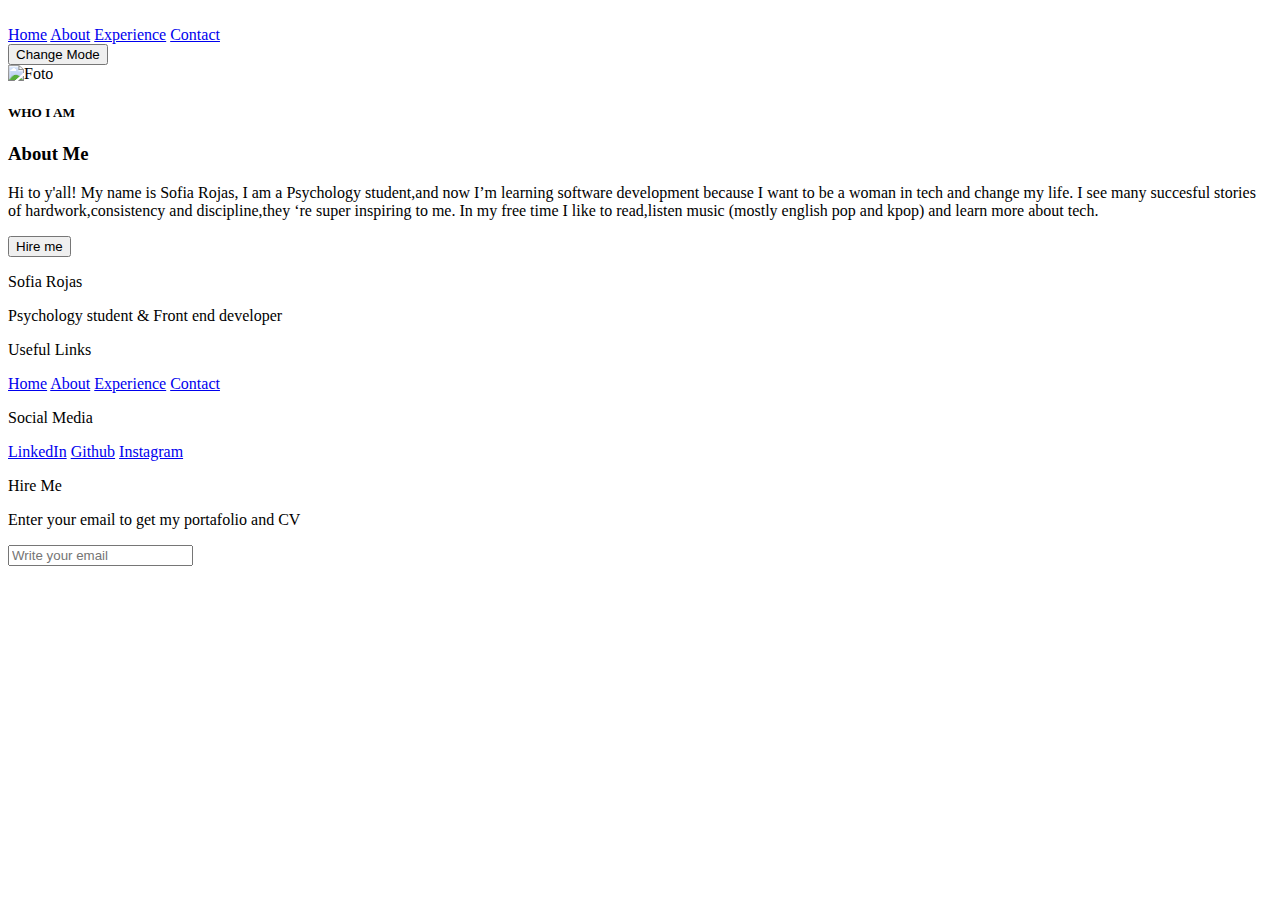
==== about.html @ 379f8c33 "falta js de rick& morty y changemode" ====
<!DOCTYPE html>
<html lang="en">
<head>
    <meta charset="UTF-8">
    <meta http-equiv="X-UA-Compatible" content="IE=edge">
    <meta name="viewport" content="width=device-width, initial-scale=1.0">
    <link rel="stylesheet" href="./CSS/about.css">
    <title>About</title>
</head>
<script src="./js/changemode.js"></script>
<body>
    <header>
        <img src="./img/Frame 7.svg" alt="">
        <nav>
            <a href="./index.html">Home</a>
            <a href="./About.html">About</a>
            <a href="./Experience.html">Experience</a>
            <a href="./Contact.html">Contact</a>
        </nav>
        <button id="change-mode"><a> Change Mode </a></button>
    </header>

    <section class="about">
        <div>
            <img src="./img/imagen.PNG" alt="Foto">
        </div>

        <div>
            <h5 class="whoiam">WHO I AM</h5>
            <h3 class="aboutme">About Me</h3>
            <p class="profile">Hi to y'all! My name is Sofia Rojas, I am a Psychology student,and now I’m learning software development because I want to be a woman in tech and change my life. I see many succesful stories of hardwork,consistency and discipline,they ‘re super inspiring to me. In my free time I like to read,listen music (mostly english pop and kpop) and learn more about tech. </p>

            <button class="hire-me" >Hire me</button>

        </div>

        
    </section>
    <footer>
        <div class="box-dos">
            <p>Sofia Rojas</p>
            <p>Psychology student & Front end developer</p>
        </div>
    
        <div class="box-tres">
            <p>Useful Links</p>
            <li>
                <a href="./index.html">Home</a>
                <a href="./About.html">About</a>
                <a href="./Experience.html">Experience</a>
                <a href="./Contact.html">Contact</a>
            </li>
            </div>
        <div class="box-tres">
            <p>Social Media</p>
            <li>
                <a href="https://www.linkedin.com">LinkedIn</a>
                <a href="https://github.com/">Github</a>
                <a href="https://www.instagram.com/">Instagram</a>
            </li>
        </div>
        <div class="box-tres">
            <p>Hire Me</p>
            <p>Enter your email to get my portafolio and CV</p>
    
            <input class="write-email"  type="text" placeholder="Write your email">
            <a class="send-email" href="/index.html"><img src="./img/Vector (1).svg" alt=""></a>
        </div>
    </footer>
    </body>
    </html>
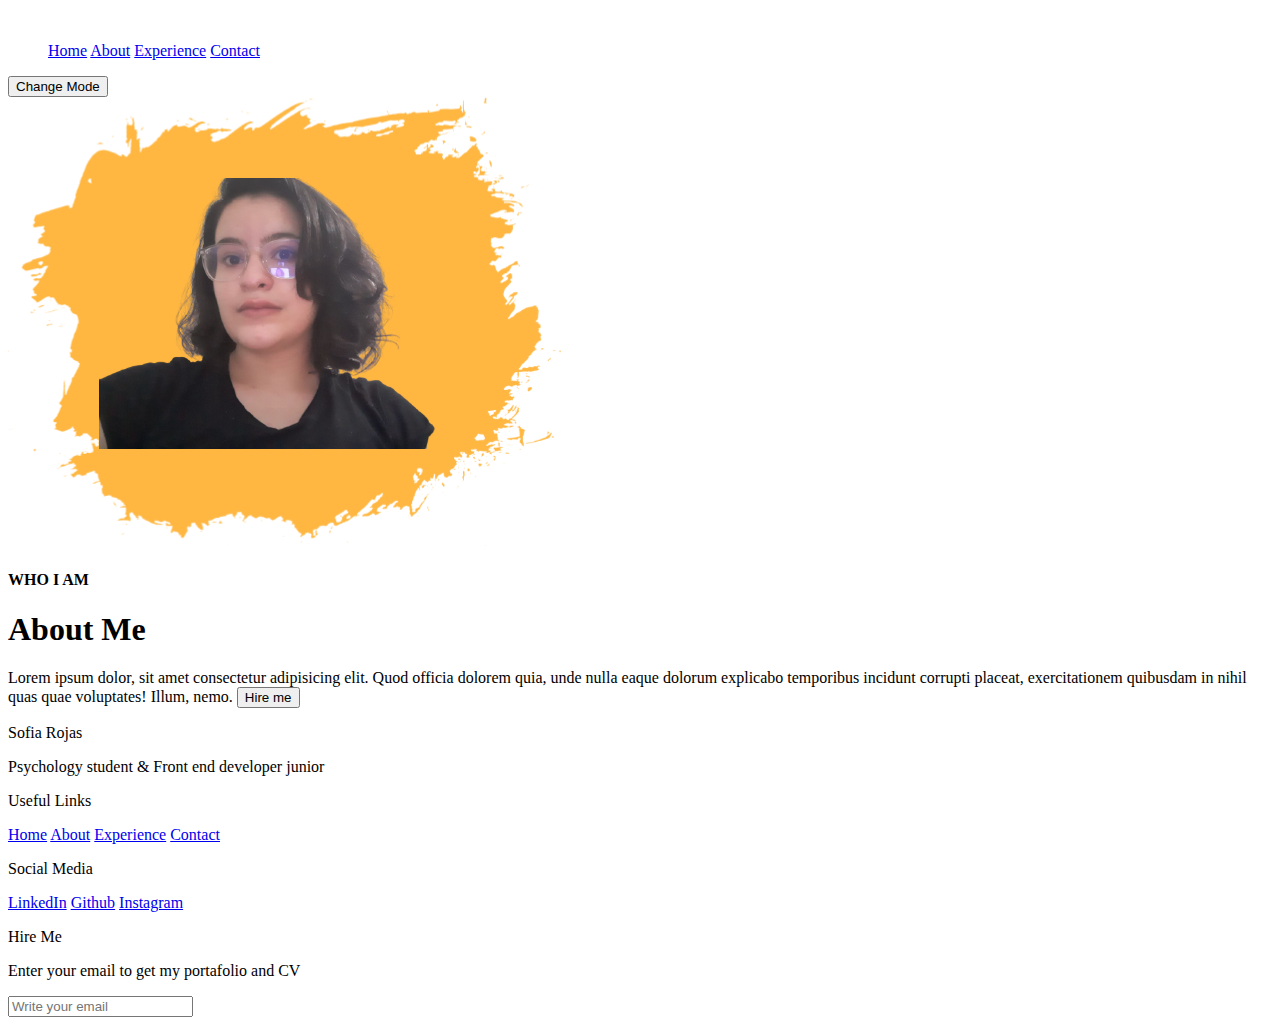
==== commit 9f5a3afa: "change mode listo" ====
--- a/about.html
+++ b/about.html
@@ -7,65 +7,64 @@
     <link rel="stylesheet" href="./CSS/about.css">
     <title>About</title>
 </head>
-<script src="./js/changemode.js"></script>
-<body>
+<body class="body">
     <header>
         <img src="./img/Frame 7.svg" alt="">
         <nav>
-            <a href="./index.html">Home</a>
-            <a href="./About.html">About</a>
-            <a href="./Experience.html">Experience</a>
-            <a href="./Contact.html">Contact</a>
+        <ul>
+            <a class="nav1" href="./index.html">Home</a>
+            <a class="nav1"  href="./About.html" >About</a>
+            <a class="nav1"  href="./Experience.html">Experience</a>
+            <a class="nav1"  href="./Contact.html">Contact</a>
+        </ul>
         </nav>
-        <button id="change-mode"><a> Change Mode </a></button>
+        <button id="changemode">Change Mode </button>
     </header>
 
-    <section class="about">
-        <div>
-            <img src="./img/imagen.PNG" alt="Foto">
+    <div class="aboutme">
+        <img src="./img/Group 12.svg" alt="foto">
+        <div class="whoiam">
+            <h4>WHO I AM</h4>
+            <h1 class="h1">About Me</h1>
+            <span class="text">Lorem ipsum dolor, sit amet consectetur adipisicing elit. Quod officia dolorem quia, unde nulla eaque dolorum explicabo temporibus incidunt corrupti placeat, exercitationem quibusdam in nihil quas quae voluptates! Illum, nemo. </span>
+            <button class="hire-me" >Hire me</button>
         </div>
 
-        <div>
-            <h5 class="whoiam">WHO I AM</h5>
-            <h3 class="aboutme">About Me</h3>
-            <p class="profile">Hi to y'all! My name is Sofia Rojas, I am a Psychology student,and now I’m learning software development because I want to be a woman in tech and change my life. I see many succesful stories of hardwork,consistency and discipline,they ‘re super inspiring to me. In my free time I like to read,listen music (mostly english pop and kpop) and learn more about tech. </p>
 
-            <button class="hire-me" >Hire me</button>
+    </div>
 
-        </div>
-
-        
-    </section>
+    
     <footer>
         <div class="box-dos">
-            <p>Sofia Rojas</p>
-            <p>Psychology student & Front end developer</p>
+            <p class="textos">Sofia Rojas</p>
+            <p class="textos">Psychology student & Front end developer junior</p>
         </div>
     
         <div class="box-tres">
-            <p>Useful Links</p>
+            <p class="textos">Useful Links</p>
             <li>
-                <a href="./index.html">Home</a>
-                <a href="./About.html">About</a>
-                <a href="./Experience.html">Experience</a>
-                <a href="./Contact.html">Contact</a>
+                <a class="nav1"  href="./index.html">Home</a>
+                <a class="nav1"  href="./About.html" >About</a>
+                <a class="nav1"  href="./Experience.html">Experience</a>
+                <a class="nav1"  href="./Contact.html">Contact</a>
             </li>
             </div>
         <div class="box-tres">
-            <p>Social Media</p>
+            <p class="textos">Social Media</p>
             <li>
-                <a href="https://www.linkedin.com">LinkedIn</a>
-                <a href="https://github.com/">Github</a>
-                <a href="https://www.instagram.com/">Instagram</a>
+                <a class="nav" href="https://www.linkedin.com">LinkedIn</a>
+                <a class="nav"href="https://github.com/">Github</a>
+                <a  class="nav"href="https://www.instagram.com/">Instagram</a>
             </li>
         </div>
         <div class="box-tres">
-            <p>Hire Me</p>
-            <p>Enter your email to get my portafolio and CV</p>
+            <p class="textos">Hire Me</p>
+            <p class="textos">Enter your email to get my portafolio and CV</p>
     
             <input class="write-email"  type="text" placeholder="Write your email">
             <a class="send-email" href="/index.html"><img src="./img/Vector (1).svg" alt=""></a>
         </div>
     </footer>
+    <script src="./js/changemode.js"></script>
     </body>
     </html>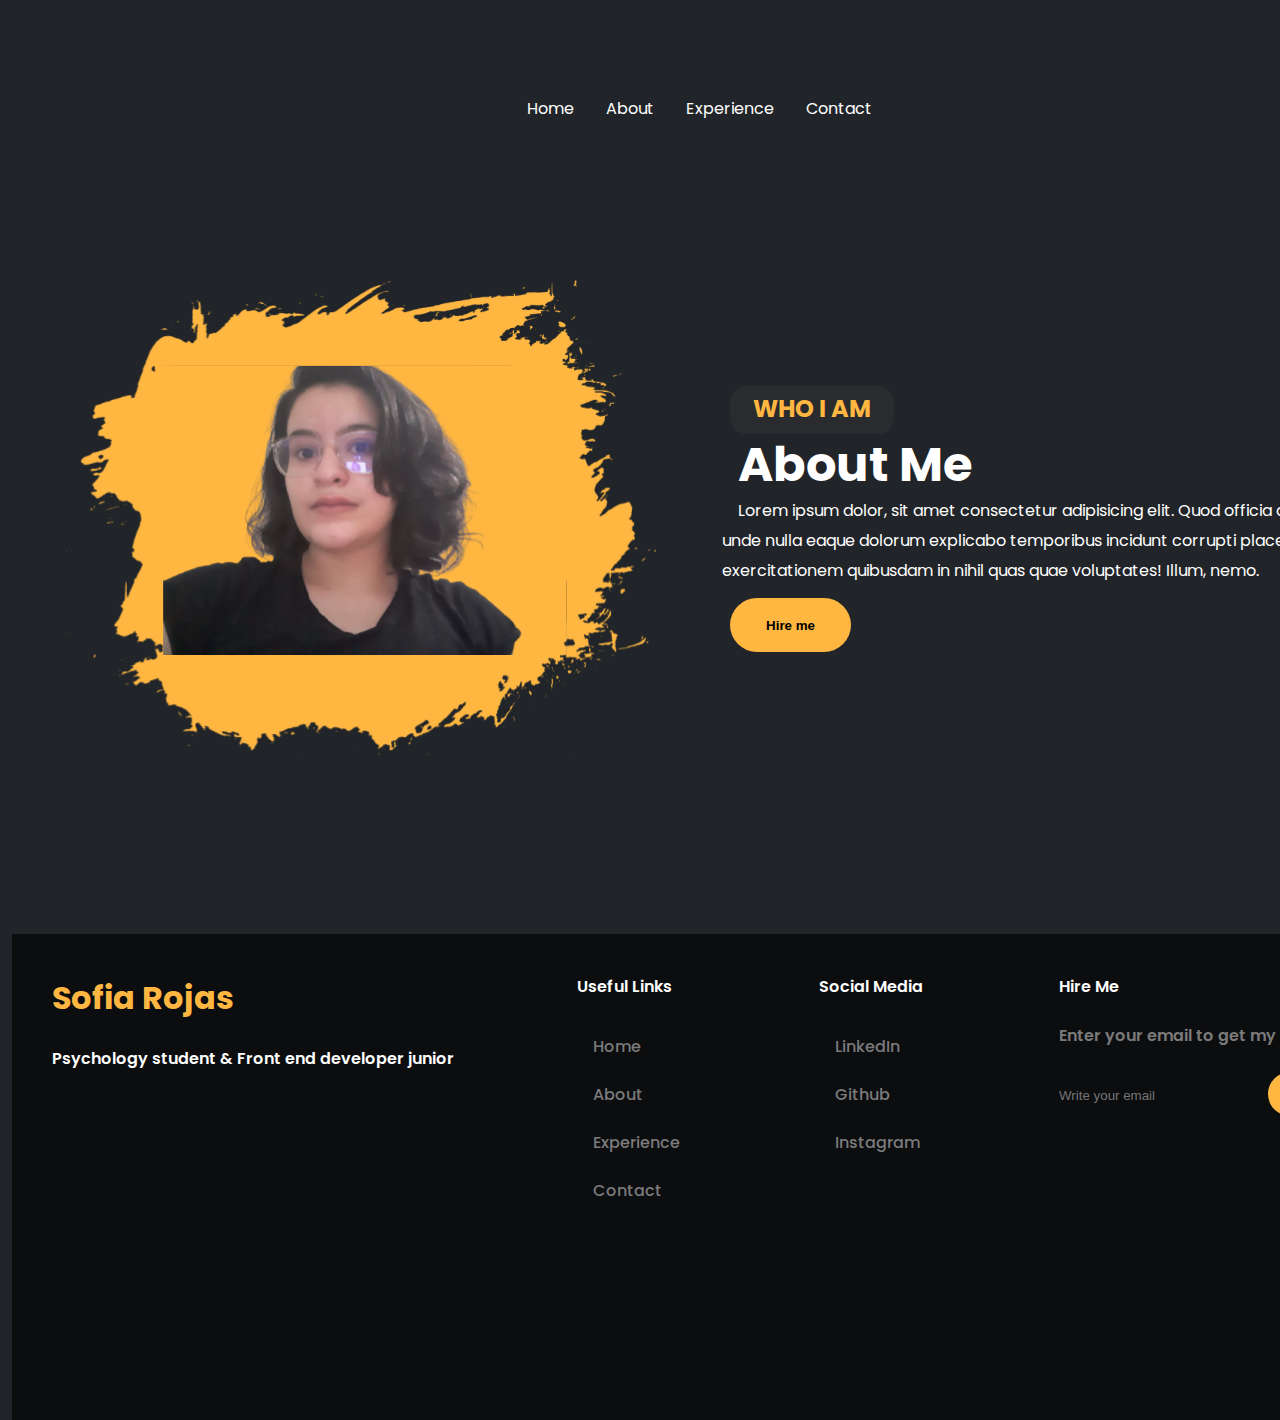
==== commit 4b716186: "cambio nuevo" ====
--- a/about.html
+++ b/about.html
@@ -4,7 +4,7 @@
     <meta charset="UTF-8">
     <meta http-equiv="X-UA-Compatible" content="IE=edge">
     <meta name="viewport" content="width=device-width, initial-scale=1.0">
-    <link rel="stylesheet" href="./CSS/about.css">
+    <link rel="stylesheet" href="./css/about.css">
     <title>About</title>
 </head>
 <body class="body">
@@ -13,9 +13,9 @@
         <nav>
         <ul>
             <a class="nav1" href="./index.html">Home</a>
-            <a class="nav1"  href="./About.html" >About</a>
-            <a class="nav1"  href="./Experience.html">Experience</a>
-            <a class="nav1"  href="./Contact.html">Contact</a>
+            <a class="nav1"  href="./about.html" >About</a>
+            <a class="nav1"  href="./experience.html">Experience</a>
+            <a class="nav1"  href="./contact.html">Contact</a>
         </ul>
         </nav>
         <button id="changemode">Change Mode </button>
@@ -44,9 +44,9 @@
             <p class="textos">Useful Links</p>
             <li>
                 <a class="nav1"  href="./index.html">Home</a>
-                <a class="nav1"  href="./About.html" >About</a>
-                <a class="nav1"  href="./Experience.html">Experience</a>
-                <a class="nav1"  href="./Contact.html">Contact</a>
+                <a class="nav1"  href="./about.html" >About</a>
+                <a class="nav1"  href="./experience.html">Experience</a>
+                <a class="nav1"  href="./contact.html">Contact</a>
             </li>
             </div>
         <div class="box-tres">
--- a/css/about.css
+++ b/css/about.css
@@ -0,0 +1,205 @@
+@import url('https://fonts.googleapis.com/css2?family=Inter:wght@200;400;500;600;700&family=Poppins:wght@100;200;400;500;600;700&family=Work+Sans:wght@500;700&display=swap');
+
+* {
+    margin: 8px;
+    padding: 8px;
+
+}
+.body {
+    font-family: 'Poppins', sans-serif;
+    background: #212529;
+    width: 1440px;
+    
+    }
+        
+ #changemode{
+    background-color: #FFB742;
+    border-radius: 50px;
+    height: 54px;
+    width: 121px;
+    padding: 5px;
+    border-style: none;
+    font-weight: bold;
+    justify-content: center;
+    margin-top: 12px;
+}
+
+#Amarillo {
+    color: #FFB742;
+    text-decoration: underline;
+    display: inline;
+    }
+ul {
+    display: flex;
+    list-style: none;
+    justify-content: space-between;
+}
+header {
+    font-family: 'Poppins', sans-serif;
+    display: flex;
+    justify-content: space-between;
+}
+.nav1{
+    color: #FFFFFF;
+    text-decoration: none;
+    font-family: 'Poppins',sans-serif;
+}
+/*Who I am*/
+.aboutme{
+    display:flex;
+    align-items: center;
+    font-family: 'Poppins', sans-serif;
+    justify-content: center;
+}
+.aboutme img{
+    height: 620px;
+    width: 590px;
+}
+.whoiam{
+    margin: 30px;
+    padding: 20px;
+    line-height: 30px;
+    width: 682px;
+
+}
+
+h4{
+    color: #FFB742;
+    background-color: #292b2e;
+    border-radius: 16px;
+    width: 148px;
+    height: 32px;
+    gap: 10px;
+    font-family: 'Poppins', sans-serif;
+    font-style: normal;
+    font-weight: 600px;
+    font-size: 24px;
+    line-height: 30px;
+    text-align: center;
+}
+
+.h1{
+    font-family: 'poppins',sans-serif;
+    font-weight: 700;
+    font-size: 48px;
+    color: white;
+}
+.text{
+color: #FFFFFF;
+font-family: 'poppins',sans-serif;
+}
+
+.hire-me{
+        background-color: #FFB742;
+        border-radius: 50px;
+        height: 54px;
+        width: 121px;
+        padding: 5px;
+        border-style: none;
+        font-weight: bold;
+        justify-content: center;
+        margin-top: 12px;
+}
+
+/* Footer*/
+
+footer {
+    display: flex;
+    justify-content: space-between;
+    position: absolute;
+    width: 1440px;
+    height: 470px;
+    left: 4px;
+    top: 926px;
+    background-color: #0b0d0f;
+}
+a:hover {
+    color: #FFB742;
+}
+a {
+    color: #FFFFFF;
+    text-decoration: none;
+}
+.textos{
+    color: #FFFFFF;
+}
+
+footer div li {
+    display: block;
+    list-style: none;
+    justify-content: space-between;
+}
+.box-dos p:nth-child(1) {
+    font-style: 'Poppins';
+    font-weight: 700;
+    font-size: 32px;
+    color: #FFB742;
+}
+.box-dos p:nth-child(2) {
+    font-style: 'Work Sans';
+    font-weight: 600;
+    font-size: 16px;
+}
+.box-tres p{
+    font-style: 'Work Sans';
+    font-weight: 700;
+    font-size: 20px;
+}
+.box-tres li{
+    font-style: 'Work Sans';
+    font-weight: 500;
+    font-size: 16px;
+    display: grid;
+   }
+.box-tres a{
+    color: #7B7B7B;
+    line-height: 16px;
+   }
+.box-tres li a:hover{
+    color: #FFB742;
+    }
+.box-tres p:nth-child(1) {
+    font-style: 'Work Sans';
+    font-weight: 600;
+    font-size: 16px;
+    }
+.box-tres p:nth-child(2) {
+    font-style: 'Work Sans';
+    font-weight: 600;
+    font-size: 16px;
+    color: #7B7B7B;
+    }
+.send-email{
+    position: absolute;
+    border-radius: 32px;
+    height: 28px;
+    width: 28px;
+    background-color: #FFB742;
+    margin-top: 8px;
+    margin-left: 16px;
+    }
+.send-email img{
+    position: absolute;
+    margin-top: -6px;
+    margin-left: -7px;
+}
+.write-email{
+    border-radius: 49px;
+    color: #7B7B7B;
+    background-color: #0b0d0f;
+    border-style: none;
+    margin-top: 16px;
+}
+/*light mode*/
+.cambiarmodo{
+    background-color: #FFFFFF;
+}
+.navnegro{
+    color: #0b0d0f;
+}
+.h1black{
+    color:#0b0d0f;
+}
+.textblack{
+    color: #0b0d0f;
+}